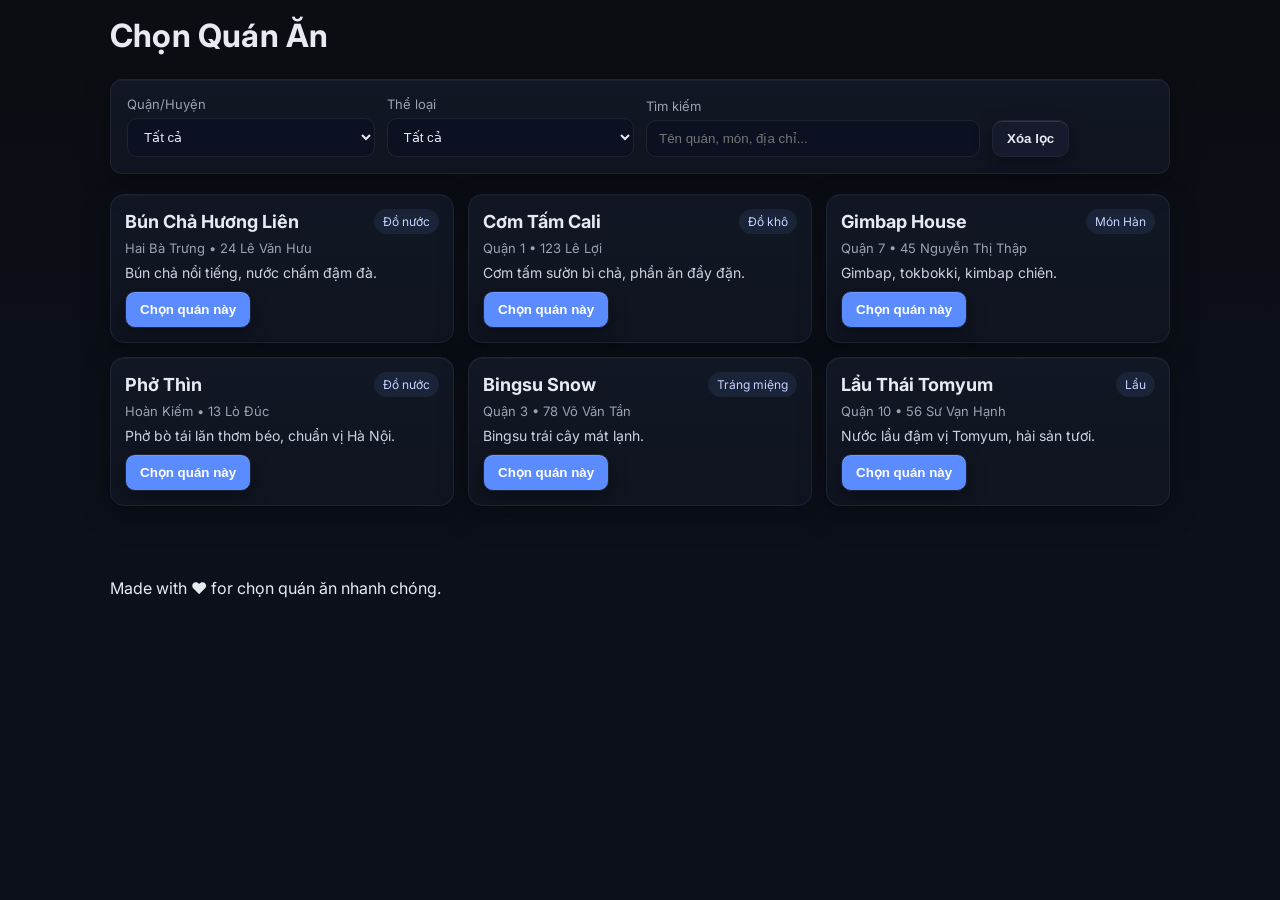
==== web/index.html @ 56455981 "Create restaurant finder app with filtering and local storage Co-authored-by: trigpmmm <trigpmmm@gma" ====
<!doctype html>
<html lang="vi">
<head>
	<meta charset="utf-8" />
	<meta name="viewport" content="width=device-width, initial-scale=1" />
	<title>Chọn Quán Ăn</title>
	<link rel="preconnect" href="https://fonts.googleapis.com">
	<link rel="preconnect" href="https://fonts.gstatic.com" crossorigin>
	<link href="https://fonts.googleapis.com/css2?family=Inter:wght@400;600;700&display=swap" rel="stylesheet">
	<link rel="stylesheet" href="./styles.css" />
</head>
<body>
	<header class="site-header">
		<h1>Chọn Quán Ăn</h1>
	</header>
	<main class="container">
		<section class="controls" aria-label="Bộ lọc">
			<div class="control">
				<label for="districtSelect">Quận/Huyện</label>
				<select id="districtSelect">
					<option value="">Tất cả</option>
				</select>
			</div>
			<div class="control">
				<label for="categorySelect">Thể loại</label>
				<select id="categorySelect">
					<option value="">Tất cả</option>
				</select>
			</div>
			<div class="control search">
				<label for="searchInput">Tìm kiếm</label>
				<input id="searchInput" type="search" placeholder="Tên quán, món, địa chỉ..." />
			</div>
			<div class="control actions">
				<button id="clearBtn" class="secondary">Xóa lọc</button>
			</div>
		</section>

		<section class="results" aria-live="polite">
			<ul id="restaurantList" class="cards"></ul>
		</section>
	</main>

	<template id="restaurantItemTemplate">
		<li class="card">
			<div class="card-main">
				<div class="card-header">
					<h3 class="card-title"></h3>
					<span class="badge"></span>
				</div>
				<p class="card-meta"></p>
				<p class="card-desc"></p>
			</div>
			<div class="card-actions">
				<button class="selectBtn">Chọn quán này</button>
			</div>
		</li>
	</template>

	<footer class="site-footer">
		<p>Made with ❤️ for chọn quán ăn nhanh chóng.</p>
	</footer>
	<script type="module" src="./app.js"></script>
</body>
</html>
---- web/styles.css ----
:root {
	--bg: #0b0d12;
	--panel: #121725;
	--panel-2: #0f1420;
	--text: #e7eaf1;
	--muted: #9aa3b2;
	--primary: #5b8cff;
	--primary-600: #3f6ff0;
	--ring: #304ffe33;
	--border: #1e2433;
	--success: #22c55e;
	--warning: #f59e0b;
	--danger: #ef4444;
}

* { box-sizing: border-box; }
html, body { height: 100%; }
body {
	margin: 0;
	font-family: Inter, system-ui, -apple-system, Segoe UI, Roboto, Helvetica, Arial, "Apple Color Emoji", "Segoe UI Emoji";
	background: linear-gradient(180deg, var(--bg), #0c101a 60%);
	color: var(--text);
}

.site-header, .site-footer {
	max-width: 1100px;
	margin: 0 auto;
	padding: 16px 20px;
}
.site-header h1 {
	margin: 0;
	font-weight: 700;
	letter-spacing: 0.2px;
}
.container {
	max-width: 1100px;
	margin: 0 auto;
	padding: 8px 20px 40px;
}

.controls {
	display: grid;
	grid-template-columns: repeat(12, 1fr);
	gap: 12px;
	align-items: end;
	background: linear-gradient(180deg, var(--panel), var(--panel-2));
	border: 1px solid var(--border);
	border-radius: 12px;
	padding: 16px;
	box-shadow: 0 10px 30px #00000045, inset 0 1px 0 #ffffff0a;
	position: sticky;
	top: 0;
	z-index: 5;
	backdrop-filter: blur(6px);
}
.control { grid-column: span 3; }
.control.search { grid-column: span 4; }
.control.actions { grid-column: span 2; display: flex; gap: 8px; }

@media (max-width: 900px) {
	.control { grid-column: span 6; }
	.control.search { grid-column: span 12; }
	.control.actions { grid-column: span 12; }
}
@media (max-width: 560px) {
	.control { grid-column: span 12; }
}

label { font-size: 13px; color: var(--muted); display: block; margin-bottom: 6px; }
select, input[type="search"] {
	width: 100%;
	padding: 10px 12px;
	border-radius: 10px;
	border: 1px solid var(--border);
	background: #0b1120;
	color: var(--text);
	outline: none;
	box-shadow: 0 0 0 0 var(--ring);
	transition: box-shadow 140ms ease, border-color 140ms ease;
}
select:focus, input[type="search"]:focus { box-shadow: 0 0 0 6px var(--ring); border-color: #2a3a55; }

button {
	appearance: none;
	padding: 10px 14px;
	border-radius: 10px;
	border: 1px solid var(--border);
	background: var(--primary);
	color: white;
	font-weight: 600;
	cursor: pointer;
	box-shadow: 0 6px 20px #00000055, inset 0 1px 0 #ffffff1e;
	transition: transform 120ms ease, background 120ms ease, box-shadow 120ms ease;
}
button:hover { transform: translateY(-1px); }
button:active { transform: translateY(0); }
button.secondary { background: #151b2c; color: var(--text); }

.results { margin-top: 20px; }
.cards {
	list-style: none;
	padding: 0;
	margin: 0;
	display: grid;
	grid-template-columns: repeat(12, 1fr);
	gap: 14px;
}
.card { grid-column: span 4; }
@media (max-width: 900px) { .card { grid-column: span 6; } }
@media (max-width: 560px) { .card { grid-column: span 12; } }

.card {
	background: linear-gradient(180deg, var(--panel), var(--panel-2));
	border: 1px solid var(--border);
	border-radius: 14px;
	padding: 14px;
	box-shadow: 0 10px 30px #00000045, inset 0 1px 0 #ffffff0a;
	display: flex;
	flex-direction: column;
	justify-content: space-between;
}
.card-header { display: flex; align-items: center; justify-content: space-between; gap: 12px; }
.card-title { margin: 0; font-size: 18px; }
.card-meta { margin: 6px 0 8px; color: var(--muted); font-size: 13px; }
.card-desc { margin: 0; font-size: 14px; color: #ccd2e3; }
.badge { background: #1a2438; color: #c6d1ff; border: 1px solid var(--border); padding: 4px 8px; border-radius: 999px; font-size: 12px; }
.card-actions { display: flex; gap: 8px; margin-top: 10px; }

.empty { color: var(--muted); text-align: center; padding: 28px 0; }

.toast {
	position: fixed;
	bottom: 18px; right: 18px;
	background: #101626;
	border: 1px solid var(--border);
	color: var(--text);
	padding: 12px 14px;
	border-radius: 12px;
	box-shadow: 0 10px 30px #00000045;
	opacity: 0;
	transform: translateY(10px);
	animation: toast-in 150ms ease forwards;
}
@keyframes toast-in { to { opacity: 1; transform: translateY(0); } }
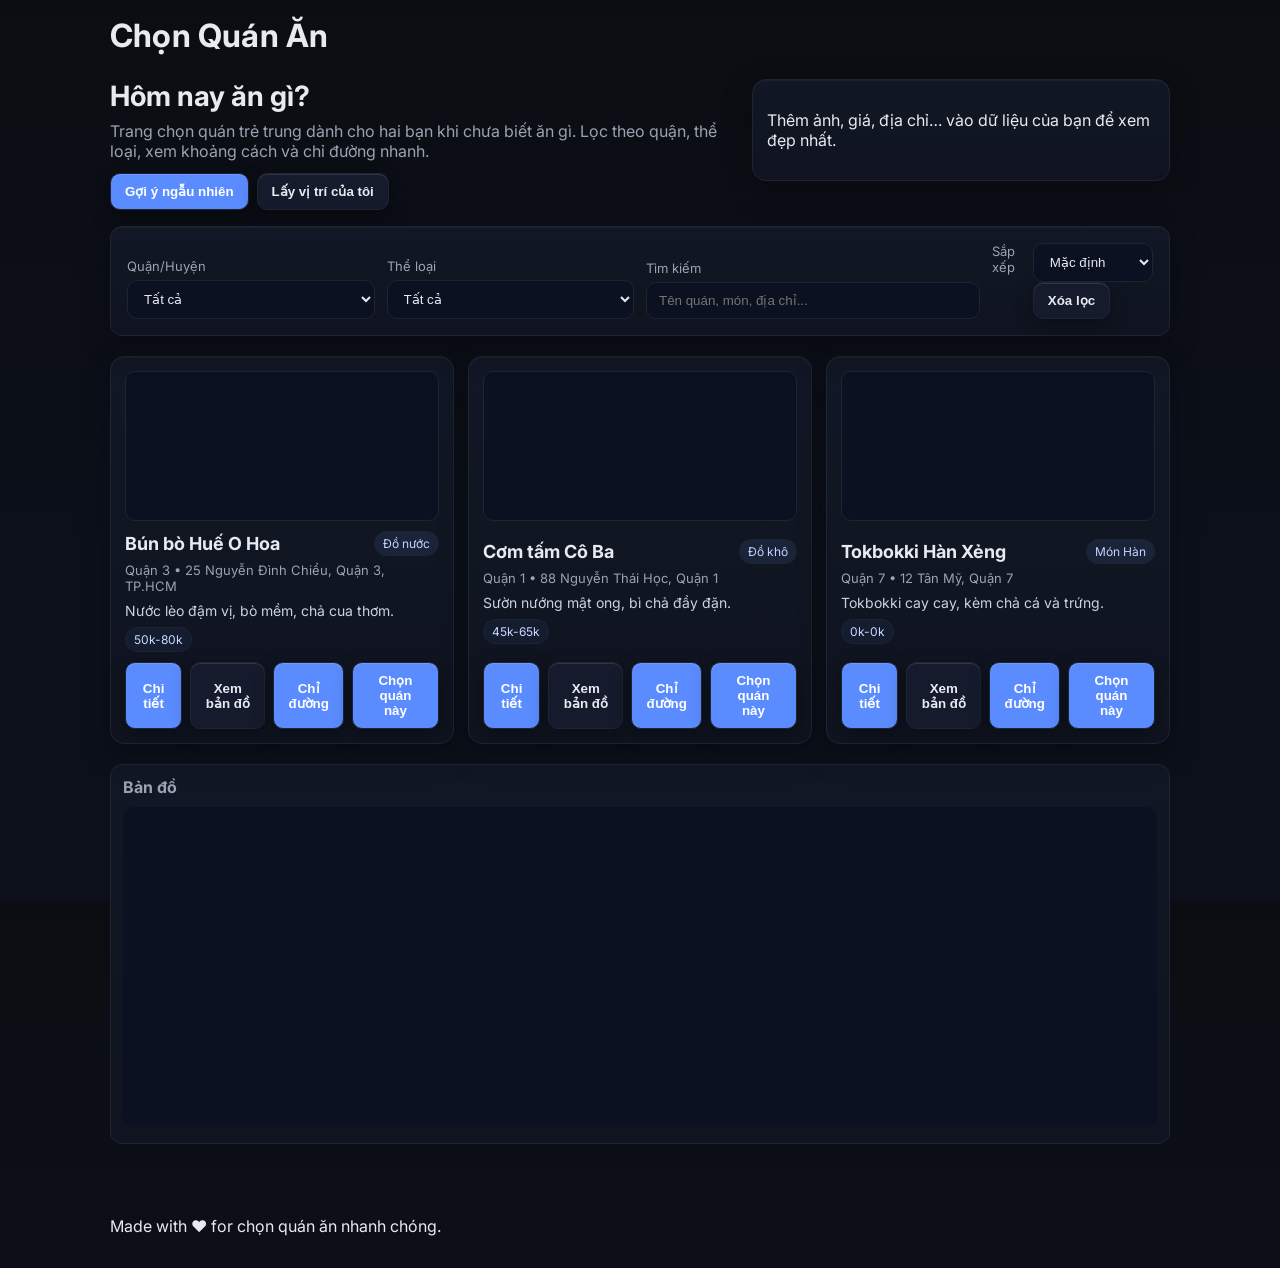
==== commit 299458c0: "Add location, sorting, details, and map features to restaurant finder Co-authored-by: trigpmmm <trig" ====
--- a/web/index.html
+++ b/web/index.html
@@ -14,6 +14,21 @@
 		<h1>Chọn Quán Ăn</h1>
 	</header>
 	<main class="container">
+		<section class="hero">
+			<div class="hero-left">
+				<h2>Hôm nay ăn gì?</h2>
+				<p>Trang chọn quán trẻ trung dành cho hai bạn khi chưa biết ăn gì. Lọc theo quận, thể loại, xem khoảng cách và chỉ đường nhanh.</p>
+				<div class="hero-actions">
+					<button id="randomBtn">Gợi ý ngẫu nhiên</button>
+					<button id="locateBtn" class="secondary">Lấy vị trí của tôi</button>
+				</div>
+			</div>
+			<div class="hero-right">
+				<div class="hero-card">
+					<p>Thêm ảnh, giá, địa chỉ… vào dữ liệu của bạn để xem đẹp nhất.</p>
+				</div>
+			</div>
+		</section>
 		<section class="controls" aria-label="Bộ lọc">
 			<div class="control">
 				<label for="districtSelect">Quận/Huyện</label>
@@ -32,17 +47,30 @@
 				<input id="searchInput" type="search" placeholder="Tên quán, món, địa chỉ..." />
 			</div>
 			<div class="control actions">
-				<button id="clearBtn" class="secondary">Xóa lọc</button>
+				<label for="sortSelect">Sắp xếp</label>
+				<div class="action-row">
+					<select id="sortSelect">
+						<option value="default">Mặc định</option>
+						<option value="nearby">Gần tôi</option>
+					</select>
+					<button id="clearBtn" class="secondary">Xóa lọc</button>
+				</div>
 			</div>
 		</section>
 
 		<section class="results" aria-live="polite">
 			<ul id="restaurantList" class="cards"></ul>
 		</section>
+
+		<section class="map-panel">
+			<h3>Bản đồ</h3>
+			<iframe id="mapFrame" title="Google Maps" loading="lazy" referrerpolicy="no-referrer-when-downgrade" src="https://www.google.com/maps?q=Vietnam&z=5&output=embed"></iframe>
+		</section>
 	</main>
 
 	<template id="restaurantItemTemplate">
 		<li class="card">
+			<div class="thumb"></div>
 			<div class="card-main">
 				<div class="card-header">
 					<h3 class="card-title"></h3>
@@ -50,12 +78,38 @@
 				</div>
 				<p class="card-meta"></p>
 				<p class="card-desc"></p>
+				<div class="chips">
+					<span class="chip price"></span>
+					<span class="chip distance"></span>
+				</div>
 			</div>
 			<div class="card-actions">
+				<button class="detailsBtn">Chi tiết</button>
+				<button class="mapBtn secondary">Xem bản đồ</button>
+				<button class="directionsBtn">Chỉ đường</button>
 				<button class="selectBtn">Chọn quán này</button>
 			</div>
 		</li>
 	</template>
+
+	<div id="detailModal" class="modal" aria-hidden="true">
+		<div class="modal-backdrop"></div>
+		<div class="modal-dialog" role="dialog" aria-modal="true">
+			<button class="modal-close" aria-label="Đóng">✕</button>
+			<div class="modal-body">
+				<div class="modal-thumb"></div>
+				<h3 class="modal-title"></h3>
+				<p class="modal-meta"></p>
+				<p class="modal-desc"></p>
+				<div class="modal-prices"></div>
+				<div class="modal-actions">
+					<a class="modal-map secondary" target="_blank" rel="noopener">Xem trên Google Maps</a>
+					<a class="modal-dir" target="_blank" rel="noopener">Chỉ đường</a>
+					<button class="modal-select">Chọn quán này</button>
+				</div>
+			</div>
+		</div>
+	</div>
 
 	<footer class="site-footer">
 		<p>Made with ❤️ for chọn quán ăn nhanh chóng.</p>
--- a/web/styles.css
+++ b/web/styles.css
@@ -38,6 +38,24 @@
 	padding: 8px 20px 40px;
 }
 
+.hero {
+	display: grid;
+	grid-template-columns: 1.2fr 0.8fr;
+	gap: 16px;
+	margin-bottom: 16px;
+}
+.hero-left h2 { margin: 0 0 8px; font-size: 28px; }
+.hero-left p { margin: 0 0 12px; color: var(--muted); }
+.hero-actions { display: flex; gap: 8px; flex-wrap: wrap; }
+.hero-right .hero-card {
+	background: linear-gradient(180deg, var(--panel), var(--panel-2));
+	border: 1px solid var(--border);
+	border-radius: 14px;
+	padding: 14px;
+	box-shadow: 0 10px 30px #00000045, inset 0 1px 0 #ffffff0a;
+}
+@media (max-width: 900px) { .hero { grid-template-columns: 1fr; } }
+
 .controls {
 	display: grid;
 	grid-template-columns: repeat(12, 1fr);
@@ -119,12 +137,23 @@
 	flex-direction: column;
 	justify-content: space-between;
 }
+.thumb {
+	height: 150px;
+	border-radius: 10px;
+	background: #0b1120 center/cover no-repeat;
+	border: 1px solid var(--border);
+	margin-bottom: 10px;
+}
 .card-header { display: flex; align-items: center; justify-content: space-between; gap: 12px; }
 .card-title { margin: 0; font-size: 18px; }
 .card-meta { margin: 6px 0 8px; color: var(--muted); font-size: 13px; }
 .card-desc { margin: 0; font-size: 14px; color: #ccd2e3; }
 .badge { background: #1a2438; color: #c6d1ff; border: 1px solid var(--border); padding: 4px 8px; border-radius: 999px; font-size: 12px; }
 .card-actions { display: flex; gap: 8px; margin-top: 10px; }
+
+.chips { display: flex; gap: 6px; margin-top: 8px; flex-wrap: wrap; }
+.chip { font-size: 12px; color: #cdd7ff; background: #141c30; border: 1px solid var(--border); padding: 4px 8px; border-radius: 999px; }
+.card.highlight { outline: 2px solid var(--primary); box-shadow: 0 0 0 6px var(--ring); }
 
 .empty { color: var(--muted); text-align: center; padding: 28px 0; }
 
@@ -142,3 +171,30 @@
 	animation: toast-in 150ms ease forwards;
 }
 @keyframes toast-in { to { opacity: 1; transform: translateY(0); } }
+
+.map-panel { margin-top: 20px; background: linear-gradient(180deg, var(--panel), var(--panel-2)); border: 1px solid var(--border); border-radius: 12px; padding: 12px; }
+.map-panel h3 { margin: 0 0 10px; font-size: 16px; color: var(--muted); }
+#mapFrame { width: 100%; height: 320px; border: 0; border-radius: 10px; background: #0b1120; }
+
+.modal { position: fixed; inset: 0; display: none; }
+.modal[aria-hidden="false"] { display: block; }
+.modal-backdrop { position: absolute; inset: 0; background: #00000088; backdrop-filter: blur(4px); }
+.modal-dialog {
+	position: relative;
+	max-width: 720px;
+	margin: 6vh auto;
+	background: linear-gradient(180deg, var(--panel), var(--panel-2));
+	border: 1px solid var(--border);
+	border-radius: 14px;
+	box-shadow: 0 20px 50px #00000080, inset 0 1px 0 #ffffff0a;
+	padding: 16px;
+}
+.modal-close { position: absolute; top: 8px; right: 8px; background: #141a2a; }
+.modal-body { display: grid; grid-template-columns: 1fr 1.2fr; gap: 14px; }
+.modal-thumb { height: 260px; border-radius: 10px; background: #0b1120 center/cover no-repeat; border: 1px solid var(--border); }
+.modal-title { margin: 0; }
+.modal-meta { margin: 4px 0 8px; color: var(--muted); }
+.modal-prices { display: grid; grid-template-columns: repeat(2, minmax(0,1fr)); gap: 8px; }
+.modal-prices .price-row { background: #0d1426; border: 1px solid var(--border); border-radius: 8px; padding: 8px; display: flex; justify-content: space-between; }
+.modal-actions { display: flex; gap: 8px; margin-top: 10px; flex-wrap: wrap; }
+@media (max-width: 760px) { .modal-body { grid-template-columns: 1fr; } }
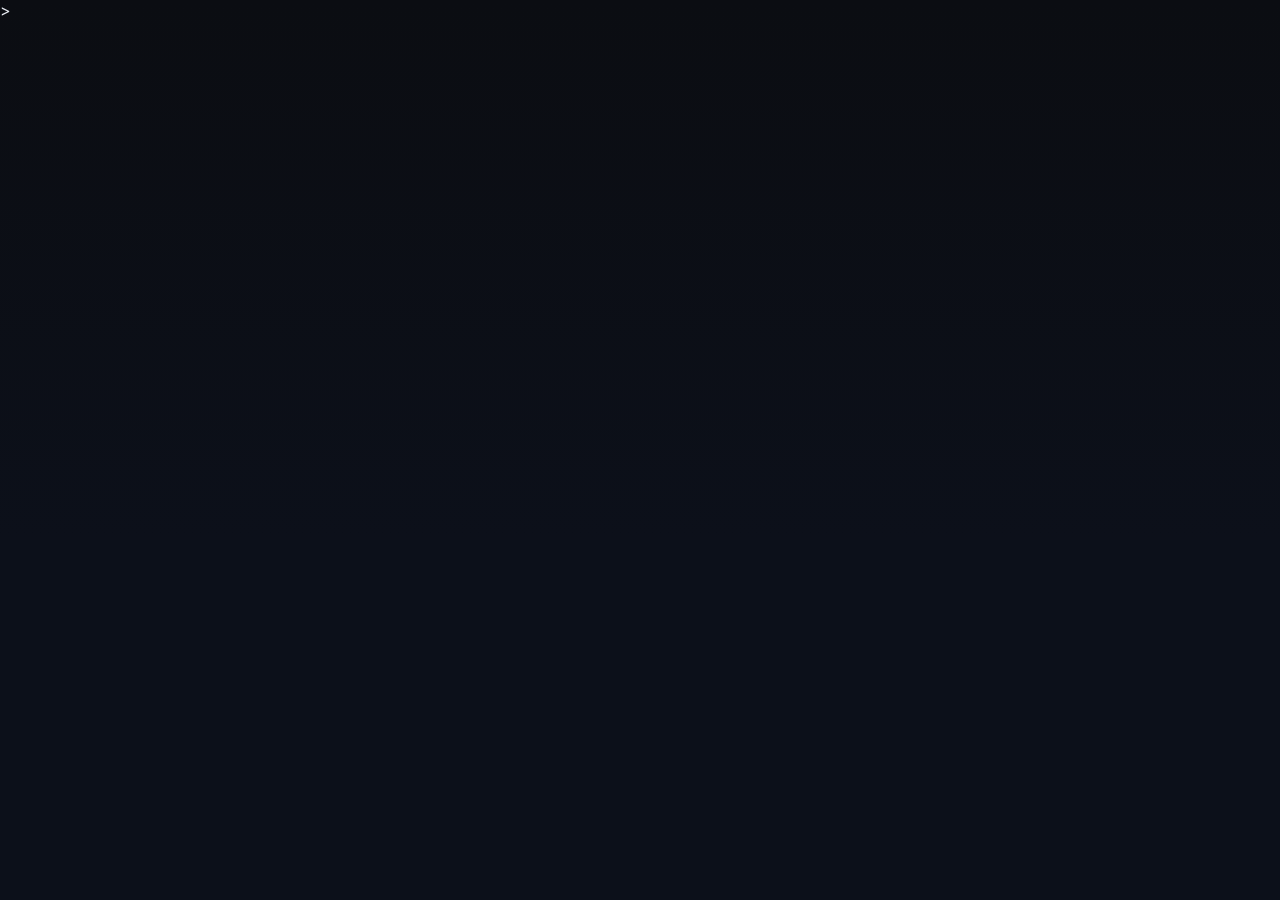
==== commit a754ea46: "Migrate app from vanilla JS to React, simplify structure Co-authored-by: trigpmmm <trigpmmm@gmail.co" ====
--- a/web/index.html
+++ b/web/index.html
@@ -8,112 +8,12 @@
 	<link rel="preconnect" href="https://fonts.gstatic.com" crossorigin>
 	<link href="https://fonts.googleapis.com/css2?family=Inter:wght@400;600;700&display=swap" rel="stylesheet">
 	<link rel="stylesheet" href="./styles.css" />
-</head>
+></head>
 <body>
-	<header class="site-header">
-		<h1>Chọn Quán Ăn</h1>
-	</header>
-	<main class="container">
-		<section class="hero">
-			<div class="hero-left">
-				<h2>Hôm nay ăn gì?</h2>
-				<p>Trang chọn quán trẻ trung dành cho hai bạn khi chưa biết ăn gì. Lọc theo quận, thể loại, xem khoảng cách và chỉ đường nhanh.</p>
-				<div class="hero-actions">
-					<button id="randomBtn">Gợi ý ngẫu nhiên</button>
-					<button id="locateBtn" class="secondary">Lấy vị trí của tôi</button>
-				</div>
-			</div>
-			<div class="hero-right">
-				<div class="hero-card">
-					<p>Thêm ảnh, giá, địa chỉ… vào dữ liệu của bạn để xem đẹp nhất.</p>
-				</div>
-			</div>
-		</section>
-		<section class="controls" aria-label="Bộ lọc">
-			<div class="control">
-				<label for="districtSelect">Quận/Huyện</label>
-				<select id="districtSelect">
-					<option value="">Tất cả</option>
-				</select>
-			</div>
-			<div class="control">
-				<label for="categorySelect">Thể loại</label>
-				<select id="categorySelect">
-					<option value="">Tất cả</option>
-				</select>
-			</div>
-			<div class="control search">
-				<label for="searchInput">Tìm kiếm</label>
-				<input id="searchInput" type="search" placeholder="Tên quán, món, địa chỉ..." />
-			</div>
-			<div class="control actions">
-				<label for="sortSelect">Sắp xếp</label>
-				<div class="action-row">
-					<select id="sortSelect">
-						<option value="default">Mặc định</option>
-						<option value="nearby">Gần tôi</option>
-					</select>
-					<button id="clearBtn" class="secondary">Xóa lọc</button>
-				</div>
-			</div>
-		</section>
-
-		<section class="results" aria-live="polite">
-			<ul id="restaurantList" class="cards"></ul>
-		</section>
-
-		<section class="map-panel">
-			<h3>Bản đồ</h3>
-			<iframe id="mapFrame" title="Google Maps" loading="lazy" referrerpolicy="no-referrer-when-downgrade" src="https://www.google.com/maps?q=Vietnam&z=5&output=embed"></iframe>
-		</section>
-	</main>
-
-	<template id="restaurantItemTemplate">
-		<li class="card">
-			<div class="thumb"></div>
-			<div class="card-main">
-				<div class="card-header">
-					<h3 class="card-title"></h3>
-					<span class="badge"></span>
-				</div>
-				<p class="card-meta"></p>
-				<p class="card-desc"></p>
-				<div class="chips">
-					<span class="chip price"></span>
-					<span class="chip distance"></span>
-				</div>
-			</div>
-			<div class="card-actions">
-				<button class="detailsBtn">Chi tiết</button>
-				<button class="mapBtn secondary">Xem bản đồ</button>
-				<button class="directionsBtn">Chỉ đường</button>
-				<button class="selectBtn">Chọn quán này</button>
-			</div>
-		</li>
-	</template>
-
-	<div id="detailModal" class="modal" aria-hidden="true">
-		<div class="modal-backdrop"></div>
-		<div class="modal-dialog" role="dialog" aria-modal="true">
-			<button class="modal-close" aria-label="Đóng">✕</button>
-			<div class="modal-body">
-				<div class="modal-thumb"></div>
-				<h3 class="modal-title"></h3>
-				<p class="modal-meta"></p>
-				<p class="modal-desc"></p>
-				<div class="modal-prices"></div>
-				<div class="modal-actions">
-					<a class="modal-map secondary" target="_blank" rel="noopener">Xem trên Google Maps</a>
-					<a class="modal-dir" target="_blank" rel="noopener">Chỉ đường</a>
-					<button class="modal-select">Chọn quán này</button>
-				</div>
-			</div>
-		</div>
-	</div>
-
-	<footer class="site-footer">
-		<p>Made with ❤️ for chọn quán ăn nhanh chóng.</p>
-	</footer>
-	<script type="module" src="./app.js"></script>
+	<div id="root"></div>
+	<script crossorigin src="https://unpkg.com/react@18/umd/react.production.min.js"></script>
+	<script crossorigin src="https://unpkg.com/react-dom@18/umd/react-dom.production.min.js"></script>
+	<script src="https://unpkg.com/@babel/standalone/babel.min.js"></script>
+	<script type="text/babel" data-presets="react,env" src="./app.jsx"></script>
 </body>
 </html>
